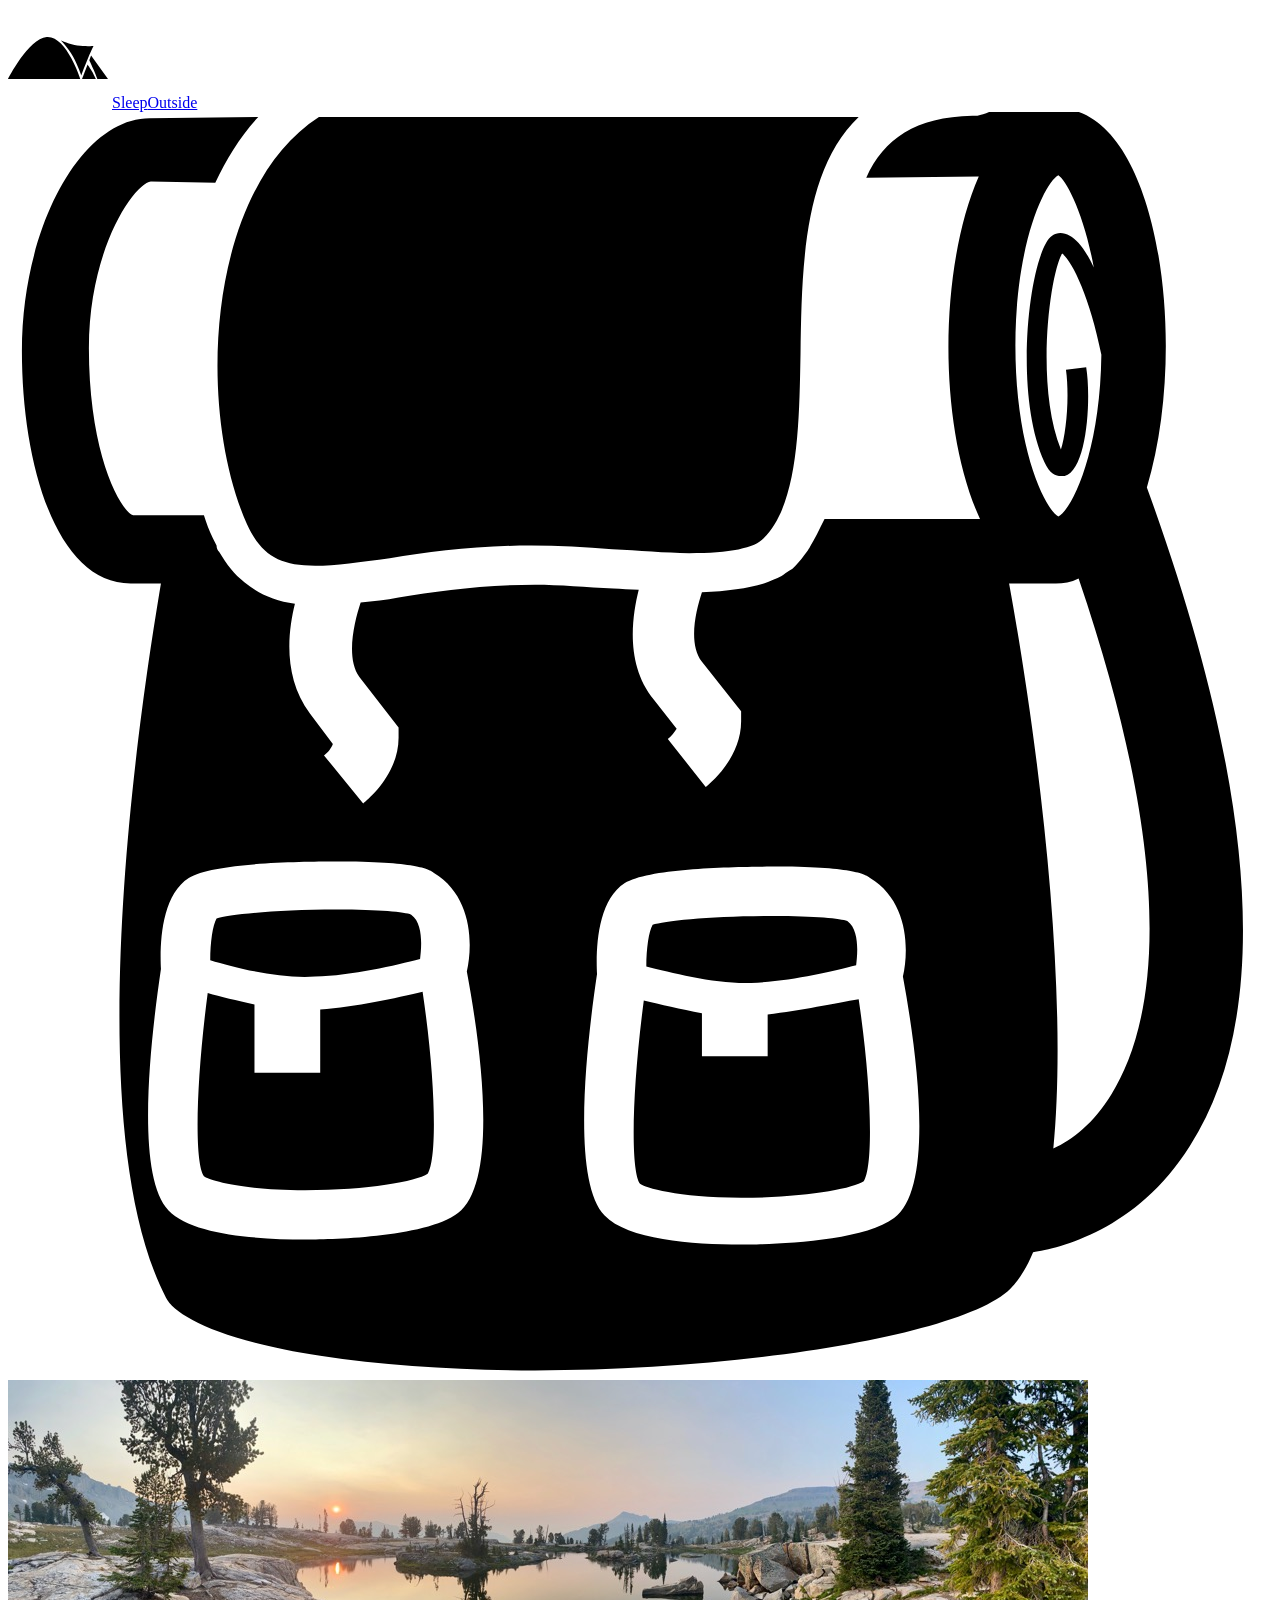
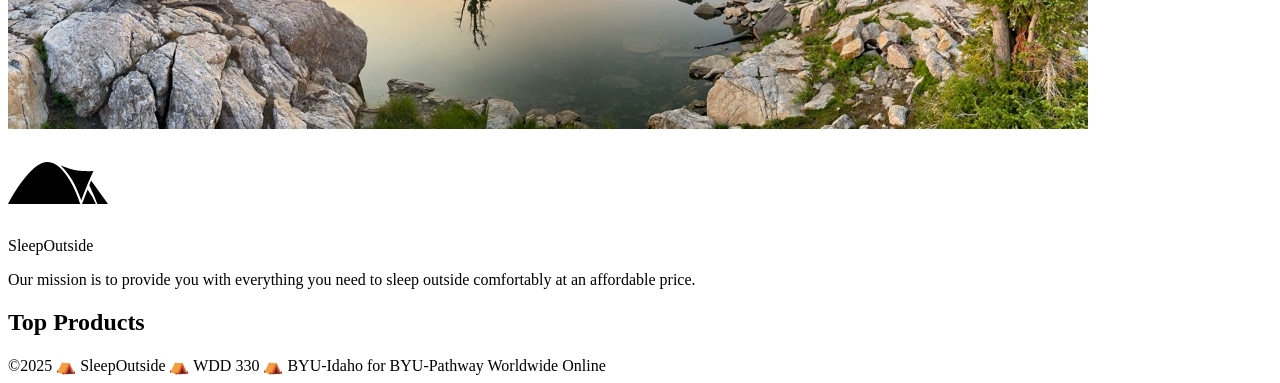
==== index.html @ f562da48 "Raphael" ====
<!doctype html>
<html lang="en">
  <head>
    <meta charset="UTF-8" />
    <meta name="viewport" content="width=device-width, initial-scale=1.0" />
    <title>Sleep Outside | Home</title>
    <script type="module" crossorigin src="./assets/main-HYW_FZRe.js"></script>
    <link rel="modulepreload" crossorigin href="./assets/utils-CKV632yh.js">
    <link rel="modulepreload" crossorigin href="./assets/ProductData-ckpWzqDt.js">
    <link rel="stylesheet" crossorigin href="./assets/utils-DzyQ7vaF.css">
  </head>

  <body>
    <header class="divider">
      <div class="logo">
        <img src="./images/noun_Tent_2517.svg" alt="tent image for logo" />
        <a href="index.html"> Sleep<span class="highlight">Outside</span></a>
      </div>
      <div class="cart">
        <a href="cart.html">
          <svg xmlns="http://www.w3.org/2000/svg" viewBox="0 0 100 100">
            <path
              d="M18.9 32.6c1.1 2.4 2.5 3.3 5.4 3.3 1.6 0 3.6-0.3 5.9-0.6 3.2-0.5 6.9-1 11.2-1 2.1 0 4.3 0.1 6.4 0.3 2.1 0.1 4.2 0.3 6.1 0.3 3.2 0 5.2-0.4 5.9-1.2 2.7-2.7 2.8-8.8 2.9-14.6 0.1-6.7 0.2-14.5 4.6-18.7 -0.5 0-1 0-1.6 0 -14.2 0-37.5 0-41.1 0C15.6 6.2 14.9 23.6 18.9 32.6z"
            />
            <path
              d="M90.1 29.7c1-3.3 1.5-7.3 1.5-11.2 0-9-2.7-18.8-8.6-18.8 -0.1 0-0.2 0-0.3 0L77.8-0.1c-0.3 0.2-0.8 0.3-1.1 0.4 0 0 0 0 0 0 -0.2 0-0.3 0-0.4 0 -4.5 0.1-7 1.8-8.4 4.9l8.9-0.1c-1.6 3.6-2.4 8.7-2.4 13.5 0 4.9 0.8 9.9 2.5 13.6l-12.3 0c-0.2 0.4-0.4 0.8-0.6 1.2 -0.2 0.4-0.4 0.7-0.6 1.1 -0.1 0.1-0.1 0.2-0.2 0.3 -0.3 0.4-0.5 0.7-0.9 1.1 0 0 0 0 0 0 0 0-0.1 0.1-0.1 0.1 -0.1 0.1-0.2 0.2-0.4 0.3 -0.2 0.1-0.4 0.3-0.6 0.4 0 0 0 0 0 0 -0.4 0.2-0.9 0.4-1.4 0.6 -1.3 0.4-2.9 0.6-4.9 0.7 -0.5 1.5-1.1 4.1 0 5.5l3.1 3.9 0 0.8c0 2.8-2.3 4.8-2.8 5.2l-3-3.8c0.3-0.2 0.5-0.5 0.7-0.8l-1.8-2.3c-2.2-2.7-1.8-6.3-1.2-8.7 -0.7 0-1.4-0.1-2-0.1 -2.1-0.1-4.3-0.3-6.2-0.3 -4.1 0-7.7 0.5-10.8 1 -1 0.2-2 0.3-3 0.4 -0.5 1.5-1.2 4.4-0.1 5.9l3.1 4 0 0.8c0 2.8-2.3 4.8-2.8 5.2l-3.1-3.8c0.3-0.2 0.6-0.6 0.7-0.9l-1.8-2.4c-2.1-2.8-1.8-6.3-1.2-8.7 -1.6-0.2-2.9-0.8-4-1.7h0c-0.8-0.6-1.4-1.4-2-2.4 -0.1-0.1-0.2-0.3-0.2-0.5 -0.1-0.2-0.2-0.4-0.3-0.6 -0.3-0.6-0.5-1.2-0.7-1.8l-5.6 0c-1-0.3-3.5-4.8-3.5-13.2 0-8.1 3.7-13.1 4.9-13.2L16.4 5.6c0.9-1.9 2-3.7 3.4-5.2L11.2 0.5c-5.4 0-10.1 8.6-10.1 18.4 0 8.9 2.7 18.4 8.6 18.4h2.4c-1.8 10.7-6.6 43 0.4 56.5 0.7 1.4 4.3 3.4 12.2 4.6 20.2 3.1 49.8-0.5 54.6-5.3 0.7-0.7 1.3-1.7 1.8-2.9 2-0.3 8.2-1.7 12.4-8.4C100.1 71.5 98.9 53.9 90.1 29.7zM35.6 87.1c-2.6 2-10.5 2.1-12.1 2.1 0 0 0 0 0 0 -3.9 0-9-0.4-10.8-2.3 -2.6-2.7-1.5-13-0.6-19.1 -0.1-1.9 0-5.8 2.2-7.2 1.9-1.2 8.7-1.3 11.6-1.3 6.4 0 7.4 0.6 7.8 0.9 3 1.8 3.1 5.6 2.6 7.8C37.7 75.5 38.6 84.8 35.6 87.1zM70.1 87.5c-2.6 2-10.5 2.1-12.1 2.1 0 0 0 0 0 0 -3.9 0-9-0.4-10.8-2.3 -2.6-2.7-1.5-13-0.6-19.1 -0.1-1.9 0-5.8 2.2-7.2 1.9-1.2 8.7-1.3 11.6-1.3 6.4 0 7.4 0.6 7.8 0.9 3 1.8 3.1 5.6 2.6 7.8C72.2 76 73.1 85.3 70.1 87.5zM85.9 12.3c-0.6-1.3-1.3-2.2-1.9-2.5 -0.5-0.3-1-0.3-1.4 0 -1.7 1.1-3.2 12.2-0.6 17.9 0.4 0.9 0.9 1.1 1.3 1.1 0.1 0 0.2 0 0.3 0 1.8-0.5 2.1-6.2 1.7-8.6l-1.6 0.2c0.3 2.2 0 5.1-0.4 6.3 -2.1-5.3-0.8-14.1 0.1-15.5 0.8 0.6 2.2 3.5 3.1 8 -0.1 7.9-2.4 12.3-3.4 12.8 -1-0.5-3.4-5.2-3.4-13.5 0-8.3 2.4-13 3.4-13.5C83.7 5.4 85.1 7.9 85.9 12.3zM87.3 77.7c-1.4 2.3-3.1 3.6-4.6 4.3 1.2-12.2-1-31-3.5-44.7h3.3c0.1 0 0.3 0 0.4 0 0.6 0 1.2-0.1 1.8-0.4C92.8 60.7 90.7 72.2 87.3 77.7z"
            />
            <path
              d="M24.7 71v5h-5.2v-5.4c-1.4-0.3-2.7-0.6-3.7-0.9 -0.9 6.8-1.1 13.3-0.3 14.5 0.4 0.3 2.9 1.1 8 1.1h0c5 0 8.8-0.7 9.7-1.3 0.8-1.3 0.6-7.7-0.4-14.4C30.7 70.1 27.5 70.8 24.7 71z"
            />
            <path
              d="M58.8 68.9c2.9-0.1 6.4-0.9 8.3-1.4 0.1-0.8 0.3-2.8-0.7-3.5 -0.5-0.2-2.5-0.4-5.9-0.4 -4.9 0-8.6 0.4-9.5 0.7 -0.3 0.5-0.5 1.9-0.5 3.3C52.5 68.1 56 69 58.8 68.9z"
            />
            <path
              d="M24.3 68.4c2.9-0.1 6.4-0.9 8.3-1.4 0.1-0.8 0.3-2.8-0.7-3.5 -0.5-0.2-2.5-0.4-5.9-0.4 -4.9 0-8.6 0.4-9.5 0.7 -0.3 0.5-0.5 1.9-0.5 3.3C18 67.7 21.5 68.6 24.3 68.4z"
            />
            <path
              d="M60.1 71.4v3.3h-5.2v-3.4c-1.7-0.3-3.3-0.7-4.6-1 -0.9 6.8-1.1 13.3-0.3 14.5 0.4 0.3 2.9 1.1 8 1.1h0c5 0 8.8-0.7 9.7-1.3 0.8-1.3 0.6-7.7-0.4-14.4C65.5 70.5 62.7 71.1 60.1 71.4z"
            />

            <!-- <text x="0" y="115" fill="#000000" font-size="5px" font-weight="bold" font-family="'Helvetica Neue', Helvetica, Arial-Unicode, Arial, Sans-serif">Created by Natalia Woodroffe</text>
            <text x="0" y="120" fill="#000000" font-size="5px" font-weight="bold" font-family="'Helvetica Neue', Helvetica, Arial-Unicode, Arial, Sans-serif">from the Noun Project</text> -->
          </svg>
          <span class="cart-count" hidden></span>
        </a>
      </div>
    </header>
    <main class="divider">
      <div class="hero">
        <img
          src="./images/banner-sm.jpg"
          srcset="./images/banner-sm.jpg 500w, /images/banner.jpg"
          alt="image of a high mountain lake"
        />
        <div class="logo logo--square">
          <img src="./images/noun_Tent_2517.svg" alt="tent image for logo" />
          <div>Sleep<span class="highlight">Outside</span></div>
        </div>
        <div class="mission">
          <p>
            Our mission is to provide you with everything you need to sleep
            outside comfortably at an affordable price.
          </p>
        </div>
      </div>

      <section class="products">
        <h2>Top Products</h2>
        <ul class="product-list"></ul>
      </section>
    </main>
    <footer>
      &copy;2025 ⛺ SleepOutside ⛺ WDD 330 ⛺ BYU-Idaho for BYU-Pathway
      Worldwide Online
    </footer>
  </body>
</html>
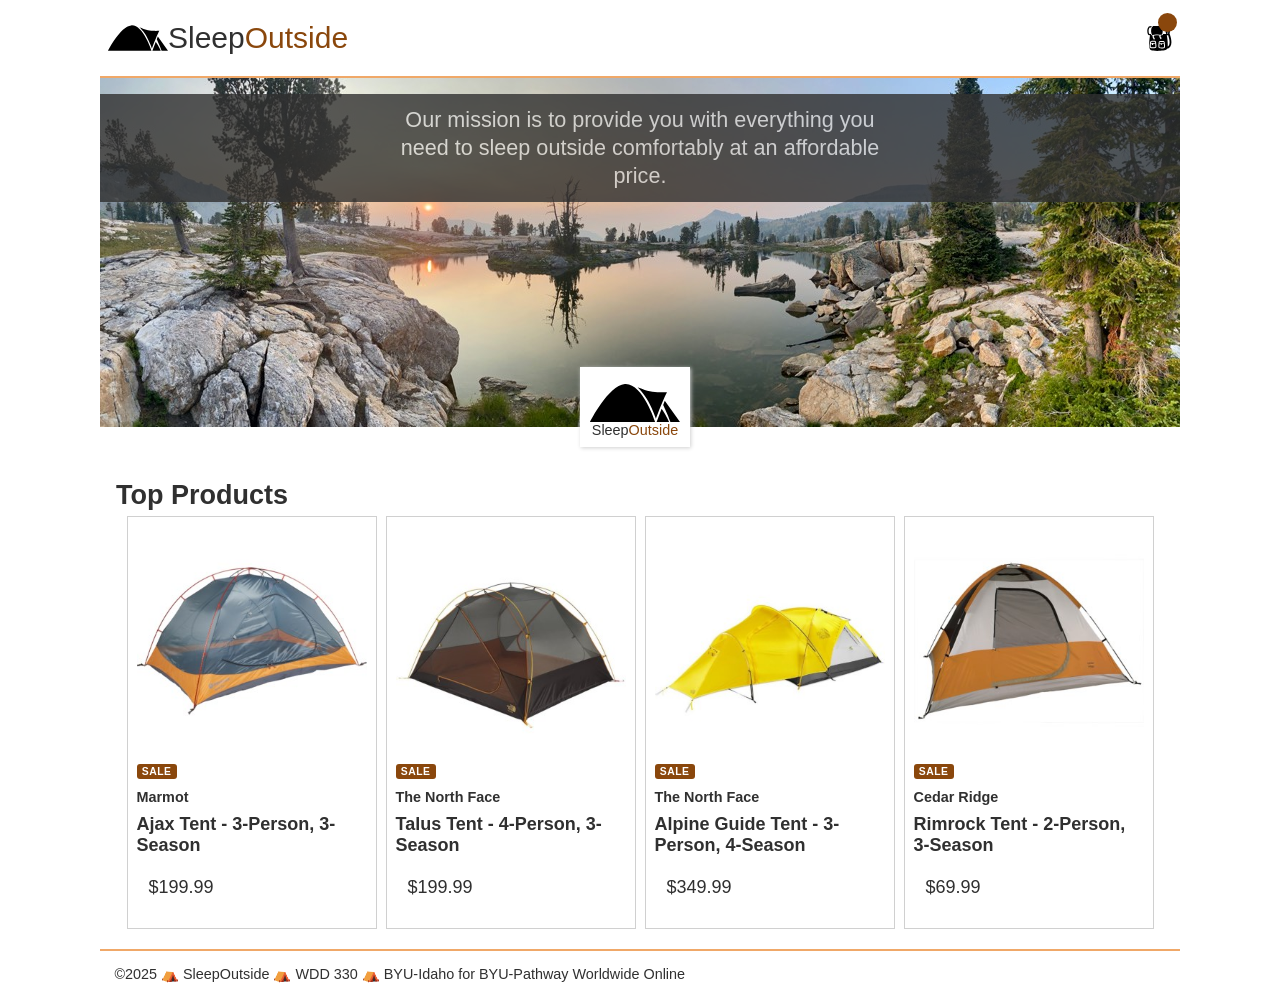
==== commit 88928e38: "Expand inventory with API" ====
--- a/index.html
+++ b/index.html
@@ -1,79 +1,39 @@
-<!doctype html>
-<html lang="en">
-  <head>
-    <meta charset="UTF-8" />
-    <meta name="viewport" content="width=device-width, initial-scale=1.0" />
-    <title>Sleep Outside | Home</title>--
-    <script type="module" crossorigin src="./assets/main-HYW_FZRe.js"></script>
-    <link rel="modulepreload" crossorigin href="./assets/utils-CKV632yh.js">
-    <link rel="modulepreload" crossorigin href="./assets/ProductData-ckpWzqDt.js">
-    <link rel="stylesheet" crossorigin href="./assets/utils-DzyQ7vaF.css">
-  </head>
-
-  <body>
-    <header class="divider">
-      <div class="logo">
-        <img src="./images/noun_Tent_2517.svg" alt="tent image for logo" />
-        <a href="index.html"> Sleep<span class="highlight">Outside</span></a>
-      </div>
-      <div class="cart">
-        <a href="cart.html">
-          <svg xmlns="http://www.w3.org/2000/svg" viewBox="0 0 100 100">
-            <path
-              d="M18.9 32.6c1.1 2.4 2.5 3.3 5.4 3.3 1.6 0 3.6-0.3 5.9-0.6 3.2-0.5 6.9-1 11.2-1 2.1 0 4.3 0.1 6.4 0.3 2.1 0.1 4.2 0.3 6.1 0.3 3.2 0 5.2-0.4 5.9-1.2 2.7-2.7 2.8-8.8 2.9-14.6 0.1-6.7 0.2-14.5 4.6-18.7 -0.5 0-1 0-1.6 0 -14.2 0-37.5 0-41.1 0C15.6 6.2 14.9 23.6 18.9 32.6z"
-            />
-            <path
-              d="M90.1 29.7c1-3.3 1.5-7.3 1.5-11.2 0-9-2.7-18.8-8.6-18.8 -0.1 0-0.2 0-0.3 0L77.8-0.1c-0.3 0.2-0.8 0.3-1.1 0.4 0 0 0 0 0 0 -0.2 0-0.3 0-0.4 0 -4.5 0.1-7 1.8-8.4 4.9l8.9-0.1c-1.6 3.6-2.4 8.7-2.4 13.5 0 4.9 0.8 9.9 2.5 13.6l-12.3 0c-0.2 0.4-0.4 0.8-0.6 1.2 -0.2 0.4-0.4 0.7-0.6 1.1 -0.1 0.1-0.1 0.2-0.2 0.3 -0.3 0.4-0.5 0.7-0.9 1.1 0 0 0 0 0 0 0 0-0.1 0.1-0.1 0.1 -0.1 0.1-0.2 0.2-0.4 0.3 -0.2 0.1-0.4 0.3-0.6 0.4 0 0 0 0 0 0 -0.4 0.2-0.9 0.4-1.4 0.6 -1.3 0.4-2.9 0.6-4.9 0.7 -0.5 1.5-1.1 4.1 0 5.5l3.1 3.9 0 0.8c0 2.8-2.3 4.8-2.8 5.2l-3-3.8c0.3-0.2 0.5-0.5 0.7-0.8l-1.8-2.3c-2.2-2.7-1.8-6.3-1.2-8.7 -0.7 0-1.4-0.1-2-0.1 -2.1-0.1-4.3-0.3-6.2-0.3 -4.1 0-7.7 0.5-10.8 1 -1 0.2-2 0.3-3 0.4 -0.5 1.5-1.2 4.4-0.1 5.9l3.1 4 0 0.8c0 2.8-2.3 4.8-2.8 5.2l-3.1-3.8c0.3-0.2 0.6-0.6 0.7-0.9l-1.8-2.4c-2.1-2.8-1.8-6.3-1.2-8.7 -1.6-0.2-2.9-0.8-4-1.7h0c-0.8-0.6-1.4-1.4-2-2.4 -0.1-0.1-0.2-0.3-0.2-0.5 -0.1-0.2-0.2-0.4-0.3-0.6 -0.3-0.6-0.5-1.2-0.7-1.8l-5.6 0c-1-0.3-3.5-4.8-3.5-13.2 0-8.1 3.7-13.1 4.9-13.2L16.4 5.6c0.9-1.9 2-3.7 3.4-5.2L11.2 0.5c-5.4 0-10.1 8.6-10.1 18.4 0 8.9 2.7 18.4 8.6 18.4h2.4c-1.8 10.7-6.6 43 0.4 56.5 0.7 1.4 4.3 3.4 12.2 4.6 20.2 3.1 49.8-0.5 54.6-5.3 0.7-0.7 1.3-1.7 1.8-2.9 2-0.3 8.2-1.7 12.4-8.4C100.1 71.5 98.9 53.9 90.1 29.7zM35.6 87.1c-2.6 2-10.5 2.1-12.1 2.1 0 0 0 0 0 0 -3.9 0-9-0.4-10.8-2.3 -2.6-2.7-1.5-13-0.6-19.1 -0.1-1.9 0-5.8 2.2-7.2 1.9-1.2 8.7-1.3 11.6-1.3 6.4 0 7.4 0.6 7.8 0.9 3 1.8 3.1 5.6 2.6 7.8C37.7 75.5 38.6 84.8 35.6 87.1zM70.1 87.5c-2.6 2-10.5 2.1-12.1 2.1 0 0 0 0 0 0 -3.9 0-9-0.4-10.8-2.3 -2.6-2.7-1.5-13-0.6-19.1 -0.1-1.9 0-5.8 2.2-7.2 1.9-1.2 8.7-1.3 11.6-1.3 6.4 0 7.4 0.6 7.8 0.9 3 1.8 3.1 5.6 2.6 7.8C72.2 76 73.1 85.3 70.1 87.5zM85.9 12.3c-0.6-1.3-1.3-2.2-1.9-2.5 -0.5-0.3-1-0.3-1.4 0 -1.7 1.1-3.2 12.2-0.6 17.9 0.4 0.9 0.9 1.1 1.3 1.1 0.1 0 0.2 0 0.3 0 1.8-0.5 2.1-6.2 1.7-8.6l-1.6 0.2c0.3 2.2 0 5.1-0.4 6.3 -2.1-5.3-0.8-14.1 0.1-15.5 0.8 0.6 2.2 3.5 3.1 8 -0.1 7.9-2.4 12.3-3.4 12.8 -1-0.5-3.4-5.2-3.4-13.5 0-8.3 2.4-13 3.4-13.5C83.7 5.4 85.1 7.9 85.9 12.3zM87.3 77.7c-1.4 2.3-3.1 3.6-4.6 4.3 1.2-12.2-1-31-3.5-44.7h3.3c0.1 0 0.3 0 0.4 0 0.6 0 1.2-0.1 1.8-0.4C92.8 60.7 90.7 72.2 87.3 77.7z"
-            />
-            <path
-              d="M24.7 71v5h-5.2v-5.4c-1.4-0.3-2.7-0.6-3.7-0.9 -0.9 6.8-1.1 13.3-0.3 14.5 0.4 0.3 2.9 1.1 8 1.1h0c5 0 8.8-0.7 9.7-1.3 0.8-1.3 0.6-7.7-0.4-14.4C30.7 70.1 27.5 70.8 24.7 71z"
-            />
-            <path
-              d="M58.8 68.9c2.9-0.1 6.4-0.9 8.3-1.4 0.1-0.8 0.3-2.8-0.7-3.5 -0.5-0.2-2.5-0.4-5.9-0.4 -4.9 0-8.6 0.4-9.5 0.7 -0.3 0.5-0.5 1.9-0.5 3.3C52.5 68.1 56 69 58.8 68.9z"
-            />
-            <path
-              d="M24.3 68.4c2.9-0.1 6.4-0.9 8.3-1.4 0.1-0.8 0.3-2.8-0.7-3.5 -0.5-0.2-2.5-0.4-5.9-0.4 -4.9 0-8.6 0.4-9.5 0.7 -0.3 0.5-0.5 1.9-0.5 3.3C18 67.7 21.5 68.6 24.3 68.4z"
-            />
-            <path
-              d="M60.1 71.4v3.3h-5.2v-3.4c-1.7-0.3-3.3-0.7-4.6-1 -0.9 6.8-1.1 13.3-0.3 14.5 0.4 0.3 2.9 1.1 8 1.1h0c5 0 8.8-0.7 9.7-1.3 0.8-1.3 0.6-7.7-0.4-14.4C65.5 70.5 62.7 71.1 60.1 71.4z"
-            />
-
-            <!-- <text x="0" y="115" fill="#000000" font-size="5px" font-weight="bold" font-family="'Helvetica Neue', Helvetica, Arial-Unicode, Arial, Sans-serif">Created by Natalia Woodroffe</text>
-            <text x="0" y="120" fill="#000000" font-size="5px" font-weight="bold" font-family="'Helvetica Neue', Helvetica, Arial-Unicode, Arial, Sans-serif">from the Noun Project</text> -->
-          </svg>
-          <span class="cart-count" hidden></span>
-        </a>
-      </div>
-    </header>
-    <main class="divider">
-      <div class="hero">
-        <img
-          src="./images/banner-sm.jpg"
-          srcset="./images/banner-sm.jpg 500w, /images/banner.jpg"
-          alt="image of a high mountain lake"
-        />
-        <div class="logo logo--square">
-          <img src="./images/noun_Tent_2517.svg" alt="tent image for logo" />
-          <div>Sleep<span class="highlight">Outside</span></div>
-        </div>
-        <div class="mission">
-          <p>
-            Our mission is to provide you with everything you need to sleep
-            outside comfortably at an affordable price.
-          </p>
-        </div>
-      </div>
-
-      <section class="products">
-        <h2>Top Products</h2>
-        <ul class="product-list"></ul>
-      </section>
-    </main>
-    <footer>
-      &copy;2025 ⛺ SleepOutside ⛺ WDD 330 ⛺ BYU-Idaho for BYU-Pathway
-      Worldwide Online
-    </footer>
-  </body>
-</html>
+<!doctype html>
+<html lang="en">
+  <head>
+    <meta charset="UTF-8" />
+    <meta name="viewport" content="width=device-width, initial-scale=1.0" />
+    <title>Sleep Outside | Home</title>
+    <link rel="stylesheet" href="./src/css/style.css" />
+    <script src="./src/js/main.js" type="module"></script>
+  </head>
+
+  <body>
+    <header id="main-header" class="divider"></header>
+    <main class="divider">
+      <div class="hero">
+        <img
+          src="./images/banner-sm.jpg"
+          srcset="./images/banner-sm.jpg 500w, ./images/banner.jpg"
+          alt="image of a high mountain lake"
+        />
+        <div class="logo logo--square">
+          <img src="./images/noun_Tent_2517.svg" alt="tent image for logo" />
+          <div>Sleep<span class="highlight">Outside</span></div>
+        </div>
+        <div class="mission">
+          <p>
+            Our mission is to provide you with everything you need to sleep
+            outside comfortably at an affordable price.
+          </p>
+        </div>
+      </div>
+
+      <section class="products">
+        <h2>Top Products</h2>
+        <ul class="product-list"></ul>
+      </section>
+    </main>
+    <footer id="main-footer"></footer>
+  </body>
+</html>
--- a/src/css/style.css
+++ b/src/css/style.css
@@ -0,0 +1,433 @@
+:root {
+  --font-body: Arial, Helvetica, sans-serif;
+  --font-headline: Haettenschweiler, "Arial Narrow Bold", sans-serif;
+  /* colors */
+  --primary-color: #f0a868;
+  --secondary-color: #525b0f;
+  --tertiary-color: #8a470c;
+  --light-grey: #d0d0d0;
+  --dark-grey: #303030;
+
+  /* sizes */
+  --font-base: 18px;
+  --small-font: 0.8em;
+  --large-font: 1.2em;
+}
+
+* {
+  margin: 0;
+  padding: 0;
+  box-sizing: border-box;
+}
+
+body {
+  font-family: var(--font-body);
+  font-size: var(--font-base);
+  color: var(--dark-grey);
+}
+
+img {
+  max-width: 100%;
+}
+
+header {
+  display: flex;
+  justify-content: space-between;
+  padding: 0.5rem;
+}
+
+p {
+  padding: 0.75rem;
+}
+
+.logo {
+  line-height: 60px;
+  width: 245px;
+  overflow: hidden;
+  display: flex;
+  font-size: 30px;
+  text-align: right;
+  font-family: var(--font-headline);
+}
+
+.logo img {
+  width: 60px;
+  height: 60px;
+}
+
+.logo a {
+  text-decoration: none;
+  color: var(--font-body);
+}
+
+.hero {
+  position: relative;
+}
+
+.hero .logo {
+  position: absolute;
+  left: calc(50% - 60px);
+  bottom: -15px;
+  background-color: white;
+}
+
+.logo--square {
+  font-size: var(--small-font);
+  width: 110px;
+  height: 80px;
+
+  flex-direction: column;
+  align-items: flex-end;
+  box-shadow: 1px 1px 4px var(--light-grey);
+  justify-content: center;
+  align-items: center;
+  line-height: 1;
+}
+
+.logo--square img {
+  width: 90px;
+  height: 90px;
+  margin-top: -1.3em;
+}
+
+.logo--square>div {
+  margin-top: -1.7em;
+}
+
+/* utility classes */
+.highlight {
+  color: var(--tertiary-color);
+}
+
+button {
+  padding: 0.5em 2em;
+  background-color: var(--secondary-color);
+  color: white;
+  margin: auto;
+  display: block;
+  border: 0;
+  font-size: var(--large-font);
+  cursor: pointer;
+}
+
+.button-link {
+  padding: 0.75em 1.5em;
+  background-color: var(--secondary-color);
+  color: white;
+  text-decoration: none;
+  text-align: center;
+  font-size: 1rem;
+}
+
+.divider {
+  border-bottom: 2px solid var(--primary-color);
+}
+
+/* End utility classes */
+
+/* Cart icon styles */
+.cart {
+  padding-top: 1em;
+  position: relative;
+  text-align: center;
+}
+
+.cart svg {
+  width: 25px;
+}
+
+.cart:hover svg {
+  fill: gray;
+}
+
+.cart-count {
+  position: absolute;
+  top: 0.3rem;
+  right: -0.3rem;
+  background-color: var(--tertiary-color);
+  color: white;
+  border-radius: 50%;
+  min-width: 1.2rem;
+  height: 1.2rem;
+  font-size: 0.65rem;
+  font-weight: 700;
+  display: flex;
+  align-items: center;
+  justify-content: center;
+  pointer-events: none;
+  line-height: 1;
+  padding: 0 0.2rem;
+}
+
+.mission {
+  position: absolute;
+  top: 1rem;
+  left: 0;
+  right: 0;
+  line-height: 1.3;
+  width: 100%;
+  background-color: var(--dark-grey);
+  color: var(--light-grey);
+  opacity: 0.8;
+}
+
+.mission p {
+  margin: 0 auto;
+  width: 50%;
+  text-align: center;
+}
+
+.alert-list {
+  display: grid;
+  gap: 0.5rem;
+  margin: 0 0 1rem;
+}
+
+.alert-list__item {
+  margin: 0;
+  padding: 0.75rem 1rem;
+  border-radius: 6px;
+  font-size: 0.95rem;
+  line-height: 1.25;
+}
+
+.products {
+  margin-top: 2rem;
+  padding: 1rem;
+}
+
+.product-list {
+  display: flex;
+  flex-flow: row wrap;
+  list-style-type: none;
+  justify-content: center;
+}
+
+.product-list a {
+  text-decoration: none;
+  color: var(--dark-grey);
+}
+
+/* Styles for product lists */
+.product-card {
+  flex: 1 1 45%;
+  margin: 0.25em;
+  padding: 0.5em;
+  border: 1px solid var(--light-grey);
+  max-width: 250px;
+}
+
+.product-card h2,
+.product-card h3,
+.product-card p {
+  margin: 0.5em 0;
+}
+
+.card__brand {
+  font-size: var(--small-font);
+}
+
+.card__name {
+  font-size: 1em;
+}
+
+.product-card__discount {
+  display: inline-block;
+  background-color: var(--tertiary-color);
+  color: white;
+  font-size: 0.65rem;
+  font-weight: 700;
+  padding: 0.2em 0.5em;
+  border-radius: 3px;
+  text-transform: uppercase;
+  letter-spacing: 0.05em;
+  vertical-align: middle;
+}
+
+/* End product list card */
+
+.product-detail {
+  padding: 1em;
+  max-width: 500px;
+  margin: auto;
+}
+
+.product-detail img {
+  width: 100%;
+}
+
+.cart-feedback {
+  position: fixed;
+  top: 1.25rem;
+  left: 50%;
+  transform: translate(-50%, -1rem);
+  padding: 0.9rem 1.2rem;
+  border-radius: 999px;
+  background: rgba(48, 48, 48, 0.94);
+  color: white;
+  box-shadow: 0 10px 30px rgba(0, 0, 0, 0.18);
+  opacity: 0;
+  pointer-events: none;
+  transition:
+    opacity 0.2s ease,
+    transform 0.2s ease;
+  z-index: 1000;
+}
+
+.cart-feedback--visible {
+  opacity: 1;
+  transform: translate(-50%, 0);
+}
+
+/* Start cart list card styles */
+.cart-list {
+  display: flex;
+  flex-direction: column;
+  gap: 1rem;
+  align-items: stretch;
+}
+
+.cart-card {
+  display: grid;
+  grid-template-columns: auto 96px 1fr auto;
+  gap: 0.75rem;
+  padding: 1rem 0;
+  font-size: var(--small-font);
+  align-items: start;
+}
+
+.cart-card__image {
+  display: block;
+  width: 96px;
+}
+
+.cart-card__image img {
+  width: 100%;
+  aspect-ratio: 1 / 1;
+  object-fit: cover;
+  border-radius: 0.35rem;
+}
+
+.cart-card__remove {
+  margin: 0;
+  padding: 0.5rem 0.9rem;
+  font-size: 0.9rem;
+}
+
+.cart-card__details {
+  display: flex;
+  flex-direction: column;
+  gap: 0.25rem;
+}
+
+.cart-card__details p {
+  padding: 0;
+}
+
+.cart-card__brand {
+  color: var(--secondary-color);
+  font-weight: 600;
+}
+
+.cart-card__name-link {
+  text-decoration: none;
+  color: inherit;
+}
+
+.cart-card__description {
+  color: #555;
+  line-height: 1.35;
+}
+
+.cart-card__pricing {
+  display: flex;
+  flex-direction: column;
+  align-items: flex-end;
+  gap: 0.35rem;
+  min-width: 110px;
+}
+
+.cart-card__price-each {
+  padding: 0;
+  color: #666;
+}
+
+.cart-card__price {
+  padding: 0;
+  font-size: 1.1rem;
+  font-weight: 700;
+}
+
+.cart-empty {
+  padding: 1rem 0;
+}
+
+.cart-footer {
+  display: flex;
+  justify-content: space-between;
+  align-items: center;
+  gap: 1rem;
+  margin-top: 1.5rem;
+  padding-top: 1rem;
+  border-top: 2px solid var(--primary-color);
+}
+
+.cart-total {
+  display: flex;
+  flex-direction: column;
+  gap: 0.25rem;
+}
+
+.cart-total__amount {
+  font-size: 1.4rem;
+}
+
+@media screen and (min-width: 500px) {
+  body {
+    max-width: 1080px;
+    margin: auto;
+  }
+
+  .mission {
+    font-size: 1.2em;
+  }
+
+  .cart-card {
+    font-size: inherit;
+    grid-template-columns: auto 150px 1fr auto;
+  }
+
+  .cart-card__image {
+    width: 150px;
+  }
+}
+
+@media screen and (max-width: 700px) {
+  .cart-card {
+    grid-template-columns: auto 96px 1fr;
+  }
+
+  .cart-card__pricing {
+    grid-column: 2 / 4;
+    flex-direction: row;
+    justify-content: space-between;
+    align-items: center;
+  }
+
+  .cart-footer {
+    flex-direction: column;
+    align-items: stretch;
+  }
+}
+
+footer {
+  font-size: var(--small-font);
+  padding: 1em;
+}
+
+.product-card img {
+  width: 100%;
+  height: auto;
+  max-width: 300px;
+  object-fit: cover;
+}
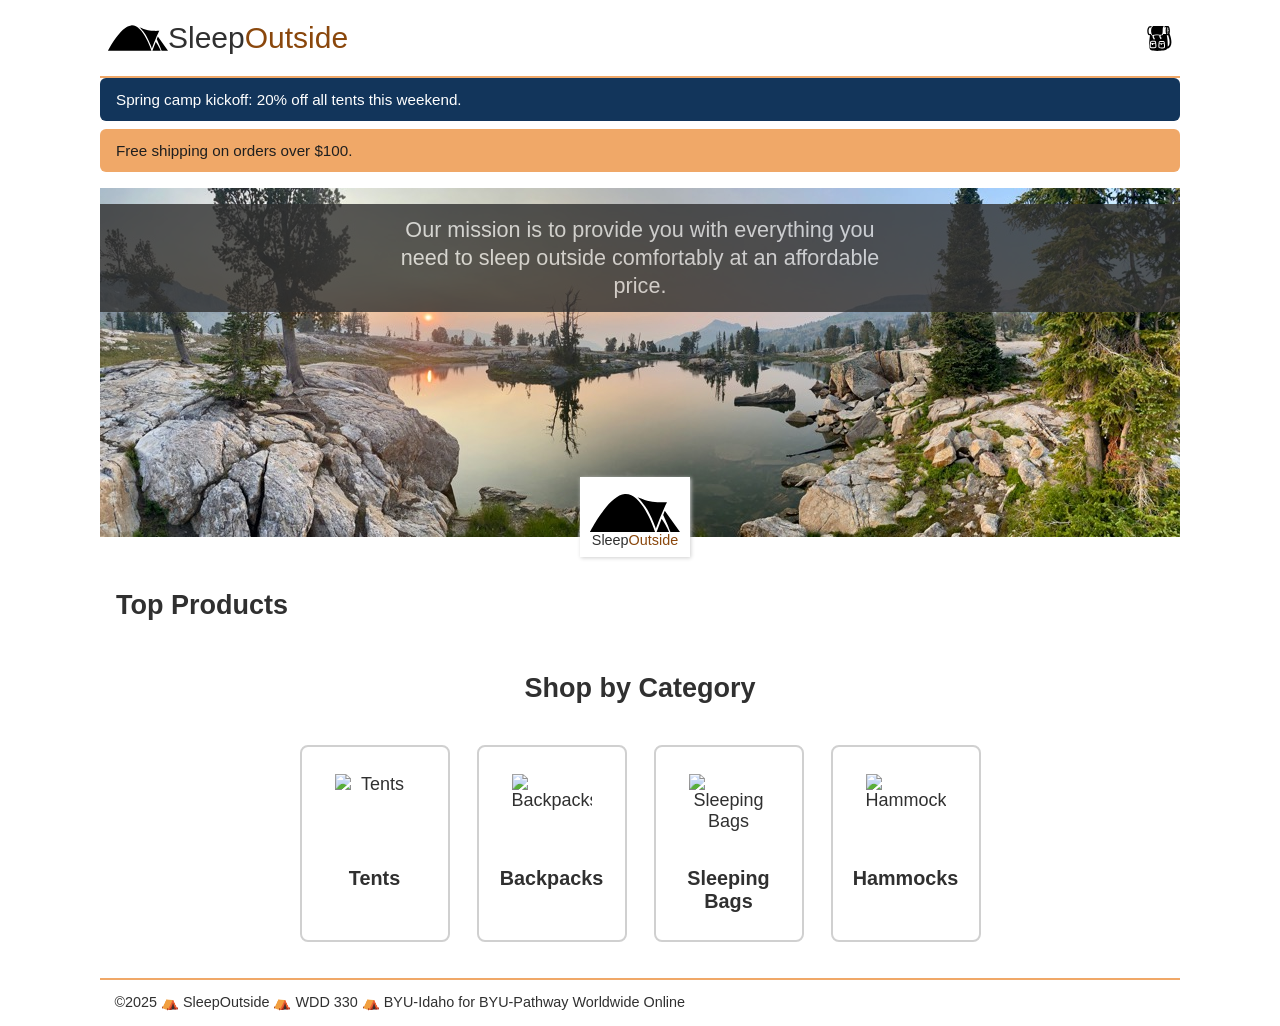
==== commit c9568a97: "Merge pull request #6 from CFrancoChavez/rd--individual2 Rd  individual2" ====
--- a/index.html
+++ b/index.html
@@ -33,6 +33,28 @@
         <h2>Top Products</h2>
         <ul class="product-list"></ul>
       </section>
+
+      <section class="categories">
+        <h2>Shop by Category</h2>
+        <div class="category-cards">
+          <a href="src/product_listing/index.html?category=tents" class="category-card">
+            <img src="https://byui-cse.github.io/wdd330-ww-course/images/category-tents.svg" alt="Tents" class="category-card__icon">
+            <h3>Tents</h3>
+          </a>
+          <a href="src/product_listing/index.html?category=backpacks" class="category-card">
+            <img src="https://byui-cse.github.io/wdd330-ww-course/images/category-backpacks.svg" alt="Backpacks" class="category-card__icon">
+            <h3>Backpacks</h3>
+          </a>
+          <a href="src/product_listing/index.html?category=sleeping-bags" class="category-card">
+            <img src="https://byui-cse.github.io/wdd330-ww-course/images/category-sleepingbags.svg" alt="Sleeping Bags" class="category-card__icon">
+            <h3>Sleeping Bags</h3>
+          </a>
+          <a href="src/product_listing/index.html?category=hammocks" class="category-card">
+            <img src="https://byui-cse.github.io/wdd330-ww-course/images/category-hammocks.svg" alt="Hammocks" class="category-card__icon">
+            <h3>Hammocks</h3>
+          </a>
+        </div>
+      </section>
     </main>
     <footer id="main-footer"></footer>
   </body>
--- a/src/css/style.css
+++ b/src/css/style.css
@@ -90,7 +90,7 @@
   margin-top: -1.3em;
 }
 
-.logo--square>div {
+.logo--square > div {
   margin-top: -1.7em;
 }
 
@@ -211,7 +211,6 @@
 /* Styles for product lists */
 .product-card {
   flex: 1 1 45%;
-  margin: 0.25em;
   padding: 0.5em;
   border: 1px solid var(--light-grey);
   max-width: 250px;
@@ -252,8 +251,110 @@
   margin: auto;
 }
 
-.product-detail img {
-  width: 100%;
+/* Product detail page quantity controls */
+.product-detail__quantity {
+  display: flex;
+  align-items: center;
+  gap: 1rem;
+}
+
+.product-detail__quantity label {
+  font-weight: 600;
+}
+
+.product-qty-control {
+  display: flex;
+  gap: 0.5rem;
+  border: 1px solid var(--light-grey);
+  border-radius: 4px;
+  padding: 0.25rem;
+}
+
+.product-qty-minus,
+.product-qty-plus {
+  width: 32px;
+  height: 32px;
+  display: flex;
+  align-items: center;
+  justify-content: center;
+  border: none;
+  background-color: white;
+  cursor: pointer;
+  font-size: 1.2rem;
+  font-weight: bold;
+  transition: background-color 0.2s ease;
+}
+
+.product-qty-minus:hover,
+.product-qty-plus:hover {
+  background-color: var(--primary-color);
+}
+
+.product-qty-display {
+  min-width: 30px;
+  text-align: center;
+  font-weight: 600;
+}
+
+/* Cart quantity display (read-only) */
+.cart-card__quantity-display {
+  padding: 0;
+  margin: 0.25rem 0;
+  color: #666;
+}
+
+.product__original-price {
+  color: var(--light-grey);
+  font-size: var(--small-font);
+  margin: 0.5em 0;
+}
+
+/* Quantity controls in cart */
+.cart-card__quantity-control {
+  display: flex;
+  align-items: center;
+  gap: 0.5em;
+  margin: 0.5em 0;
+}
+
+.qty-btn {
+  width: 28px;
+  height: 28px;
+  padding: 0;
+  border: 1px solid var(--light-grey);
+  background-color: white;
+  color: var(--dark-grey);
+  font-size: 1.2em;
+  cursor: pointer;
+  border-radius: 4px;
+  display: flex;
+  align-items: center;
+  justify-content: center;
+  transition: all 0.2s ease;
+}
+
+.qty-btn:hover {
+  background-color: var(--primary-color);
+  border-color: var(--primary-color);
+}
+
+.cart-card__quantity {
+  min-width: 30px;
+  text-align: center;
+  font-weight: 600;
+}
+
+.qty-display {
+  min-width: 30px;
+  text-align: center;
+  font-weight: 600;
+}
+
+/* Disabled button state for checkout */
+.button-link.disabled {
+  opacity: 0.5 !important;
+  cursor: not-allowed !important;
+  pointer-events: none;
 }
 
 .cart-feedback {
@@ -289,14 +390,17 @@
 
 .cart-card {
   display: grid;
-  grid-template-columns: auto 96px 1fr auto;
-  gap: 0.75rem;
+  grid-template-columns: 100px minmax(0, 1fr) 200px;
+  grid-template-rows: auto auto auto;
+  gap: 1rem;
   padding: 1rem 0;
   font-size: var(--small-font);
   align-items: start;
 }
 
 .cart-card__image {
+  grid-column: 1;
+  grid-row: 1 / -1;
   display: block;
   width: 96px;
 }
@@ -308,13 +412,9 @@
   border-radius: 0.35rem;
 }
 
-.cart-card__remove {
-  margin: 0;
-  padding: 0.5rem 0.9rem;
-  font-size: 0.9rem;
-}
-
 .cart-card__details {
+  grid-column: 2;
+  grid-row: 1 / -1;
   display: flex;
   flex-direction: column;
   gap: 0.25rem;
@@ -322,6 +422,11 @@
 
 .cart-card__details p {
   padding: 0;
+}
+
+.cart-card__name-link {
+  text-decoration: none;
+  color: inherit;
 }
 
 .cart-card__brand {
@@ -329,27 +434,31 @@
   font-weight: 600;
 }
 
-.cart-card__name-link {
-  text-decoration: none;
-  color: inherit;
-}
-
 .cart-card__description {
   color: #555;
   line-height: 1.35;
 }
 
 .cart-card__pricing {
+  grid-column: 3;
+  grid-row: 1;
   display: flex;
   flex-direction: column;
   align-items: flex-end;
   gap: 0.35rem;
-  min-width: 110px;
+  min-width: 180px;
 }
 
 .cart-card__price-each {
   padding: 0;
   color: #666;
+}
+
+.cart-card__quantity-display {
+  padding: 0;
+  margin: 0;
+  color: #666;
+  align-self: flex-end;
 }
 
 .cart-card__price {
@@ -358,24 +467,47 @@
   font-weight: 700;
 }
 
+.cart-card__quantity-control {
+  grid-column: 3;
+  grid-row: 2;
+  justify-content: flex-end;
+}
+
+.cart-card__remove {
+  grid-column: 3;
+  grid-row: 3;
+  margin: 0;
+  padding: 0.5rem 0.9rem;
+  font-size: 0.9rem;
+  align-self: flex-end;
+  width: 100%;
+  max-width: 180px;
+  height: fit-content;
+}
+
 .cart-empty {
   padding: 1rem 0;
 }
 
 .cart-footer {
   display: flex;
-  justify-content: space-between;
+  flex-direction: column;
+  justify-content: center;
   align-items: center;
   gap: 1rem;
   margin-top: 1.5rem;
-  padding-top: 1rem;
+  padding: 1.25rem;
   border-top: 2px solid var(--primary-color);
+  border-bottom: 2px solid var(--primary-color);
 }
 
 .cart-total {
   display: flex;
-  flex-direction: column;
-  gap: 0.25rem;
+  flex-direction: row;
+  align-items: center;
+  justify-content: flex-end;
+  gap: 0.75rem;
+  width: 100%;
 }
 
 .cart-total__amount {
@@ -394,29 +526,79 @@
 
   .cart-card {
     font-size: inherit;
-    grid-template-columns: auto 150px 1fr auto;
+    grid-template-columns: 160px minmax(0, 1fr) 220px;
   }
 
   .cart-card__image {
     width: 150px;
   }
+
+  .products .cart-card {
+    min-height: 140px;
+  }
+
+  .products .cart-card__image {
+    width: 140px;
+  }
+
+  .products .cart-card__image img {
+    height: 140px;
+  }
 }
 
 @media screen and (max-width: 700px) {
   .cart-card {
-    grid-template-columns: auto 96px 1fr;
+    grid-template-columns: 90px minmax(0, 1fr);
+    grid-template-rows: auto auto auto auto;
+  }
+
+  .cart-card__details {
+    grid-column: 2;
+    grid-row: 1;
   }
 
   .cart-card__pricing {
-    grid-column: 2 / 4;
-    flex-direction: row;
-    justify-content: space-between;
-    align-items: center;
-  }
-
-  .cart-footer {
-    flex-direction: column;
-    align-items: stretch;
+    grid-column: 2;
+    grid-row: 2;
+    align-items: flex-start;
+    min-width: auto;
+  }
+
+  .cart-card__quantity-display {
+    align-self: flex-start;
+  }
+
+  .cart-card__quantity-control {
+    grid-column: 2;
+    grid-row: 3;
+    justify-content: flex-start;
+  }
+
+  .cart-card__remove {
+    grid-column: 2;
+    grid-row: 4;
+    justify-self: start;
+  }
+
+  .cart-total {
+    justify-content: flex-end;
+  }
+
+  .products .cart-card {
+    min-height: 110px;
+    gap: 0.75rem;
+  }
+
+  .products .cart-card__image {
+    width: 100px;
+  }
+
+  .products .cart-card__image img {
+    height: 100px;
+  }
+
+  .products .cart-card > div:nth-child(2) {
+    min-width: 150px;
   }
 }
 
@@ -425,9 +607,295 @@
   padding: 1em;
 }
 
-.product-card img {
+/* Category card styles */
+.categories {
+  padding: 2em 1em;
+  text-align: center;
+}
+
+.categories h2 {
+  margin-bottom: 1.5em;
+  font-size: 1.5em;
+}
+
+.category-cards {
+  display: flex;
+  flex-wrap: wrap;
+  justify-content: center;
+  gap: 1.5em;
+  list-style: none;
+}
+
+.category-card {
+  display: flex;
+  flex-direction: column;
+  align-items: center;
+  gap: 0.75em;
+  padding: 1.5em;
+  text-decoration: none;
+  color: var(--dark-grey);
+  border: 2px solid var(--light-grey);
+  border-radius: 8px;
+  width: 150px;
+  transition: all 0.3s ease;
+}
+
+.category-card:hover {
+  border-color: var(--primary-color);
+  box-shadow: 0 4px 12px rgba(240, 168, 104, 0.3);
+  transform: translateY(-2px);
+}
+
+.category-card__icon {
+  width: 80px;
+  height: 80px;
+  display: flex;
+  align-items: center;
+  justify-content: center;
+}
+
+.category-card__icon img {
   width: 100%;
-  height: auto;
-  max-width: 300px;
+  height: 100%;
+  object-fit: contain;
+}
+
+.category-card h3 {
+  font-size: 1.1em;
+  font-weight: 600;
+  margin: 0;
+}
+
+/* Breadcrumb navigation */
+.breadcrumb {
+  display: flex;
+  align-items: center;
+  gap: 0.5em;
+  padding: 1em;
+  font-size: var(--small-font);
+  flex-wrap: wrap;
+}
+
+.breadcrumb a {
+  color: var(--primary-color);
+  text-decoration: none;
+  transition: color 0.2s ease;
+}
+
+.breadcrumb a:hover {
+  color: var(--tertiary-color);
+  text-decoration: underline;
+}
+
+.breadcrumb span {
+  color: var(--light-grey);
+}
+
+.breadcrumb span:last-of-type {
+  color: var(--dark-grey);
+  font-weight: 600;
+}
+
+/* Checkout summary */
+.checkout-summary {
+  margin-top: 2em;
+  padding: 1.5em;
+  border-top: 2px solid var(--light-grey);
+  border-bottom: 2px solid var(--light-grey);
+  display: flex;
+  flex-direction: column;
+  align-items: center;
+  gap: 1rem;
+}
+
+.checkout-summary .cart-total {
+  width: 100%;
+  display: flex;
+  flex-direction: row;
+  justify-content: flex-end;
+  align-items: center;
+  gap: 0.75rem;
+  font-size: 1.2em;
+  font-weight: bold;
+}
+
+.checkout-summary .button-link {
+  align-self: center;
+  min-width: 220px;
+  text-align: center;
+}
+
+/* Checkout page specific product card styling */
+.products .cart-list {
+  gap: 1.5rem;
+}
+
+.products .cart-card {
+  padding: 1.5rem 0;
+  gap: 1rem;
+  align-items: center;
+  min-height: 120px;
+}
+
+.products .cart-card__image {
+  width: 120px;
+  flex-shrink: 0;
+}
+
+.products .cart-card__image img {
+  width: 100%;
+  height: 120px;
   object-fit: cover;
-}+}
+
+.products .cart-card > div:nth-child(2) {
+  flex: 1;
+  min-width: 200px;
+}
+
+.products .cart-card > div:nth-child(2) h3 {
+  margin: 0 0 0.5rem 0;
+  font-size: 1rem;
+}
+
+.products .cart-card > div:nth-child(2) p {
+  margin: 0.3rem 0;
+  font-size: 0.95rem;
+  line-height: 1.4;
+}
+
+.button-link {
+  display: inline-block;
+  padding: 0.75em 2em;
+  background-color: var(--primary-color);
+  color: var(--dark-grey);
+  text-decoration: none;
+  border: none;
+  border-radius: 4px;
+  cursor: pointer;
+  transition: background-color 0.2s ease;
+  font-size: 1em;
+  font-weight: 600;
+}
+
+.button-link:hover {
+  background-color: var(--tertiary-color);
+  color: white;
+}
+
+/* More Products button */
+.more-products-btn {
+  display: block;
+  margin: 1.5em auto;
+  padding: 0.75em 2em;
+  background-color: var(--primary-color);
+  color: var(--dark-grey);
+  border: none;
+  border-radius: 4px;
+  font-size: 1em;
+  cursor: pointer;
+  transition: background-color 0.2s ease;
+}
+
+.more-products-btn:hover {
+  background-color: var(--tertiary-color);
+  color: white;
+}
+
+/* Hidden attribute */
+[hidden] {
+  display: none !important;
+}
+
+/* Order confirmation modal */
+.modal {
+  position: fixed;
+  top: 0;
+  left: 0;
+  width: 100%;
+  height: 100%;
+  background-color: rgba(0, 0, 0, 0.6);
+  display: flex;
+  align-items: center;
+  justify-content: center;
+  z-index: 1000;
+}
+
+.modal-content {
+  background-color: white;
+  padding: 2em;
+  border-radius: 8px;
+  max-width: 400px;
+  width: 90%;
+  box-shadow: 0 4px 20px rgba(0, 0, 0, 0.3);
+  text-align: center;
+}
+
+.modal-content h2 {
+  color: var(--secondary-color);
+  margin-bottom: 1em;
+  font-size: 1.5em;
+}
+
+.modal-content p {
+  color: var(--dark-grey);
+  margin-bottom: 1.5em;
+  font-size: 1em;
+  padding: 0;
+}
+
+.modal-close-btn {
+  padding: 0.75em 2em;
+  background-color: var(--primary-color);
+  color: var(--dark-grey);
+  border: none;
+  border-radius: 4px;
+  font-size: 1em;
+  cursor: pointer;
+  transition: background-color 0.2s ease;
+}
+
+.modal-close-btn:hover {
+  background-color: var(--tertiary-color);
+  color: white;
+}
+
+/* Modal button layout */
+.modal-buttons {
+  display: flex;
+  gap: 1rem;
+  justify-content: center;
+  margin-top: 1.5rem;
+}
+
+.modal-btn {
+  padding: 0.75rem 1.5rem;
+  border: none;
+  border-radius: 4px;
+  font-size: 1rem;
+  cursor: pointer;
+  transition: all 0.2s ease;
+  flex: 1;
+  max-width: 180px;
+}
+
+.modal-btn--primary {
+  background-color: var(--primary-color);
+  color: var(--dark-grey);
+  font-weight: 600;
+}
+
+.modal-btn--primary:hover {
+  background-color: var(--tertiary-color);
+  color: white;
+}
+
+.modal-btn--secondary {
+  background-color: #e8e8e8;
+  color: var(--dark-grey);
+  border: 1px solid #ccc;
+}
+
+.modal-btn--secondary:hover {
+  background-color: #d8d8d8;
+}
